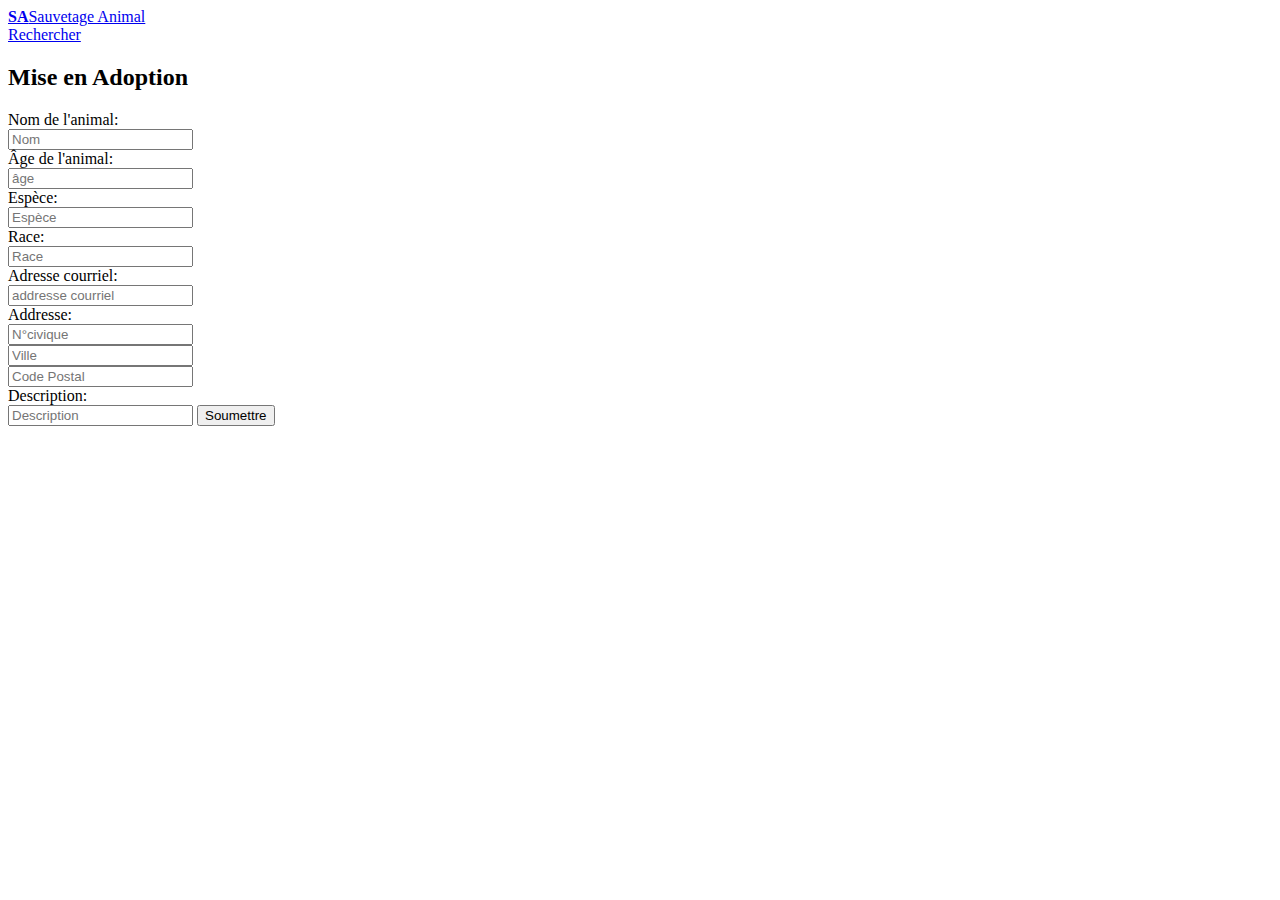
==== templates/adoption.html @ 2b270115 "Ajout et renommage des fichiers front-end" ====
<!DOCTYPE html>
<html lang="en">
<head>
    <meta charset="UTF-8">
    <meta name="viewport" content="width=device-width, initial-scale=1.0">
    <title>Mise en Adoption</title>
    <link rel="stylesheet" href="style/style.css">
</head>
<body>
    <!--barre de navigation-->
        <nav class="navbar">
            <div class="navbar__container">
                
                <a href="index.html" class = "navbar_item" id="adoption_logo"><b>SA</b>Sauvetage Animal</a>
                <div class="navbar_right">
                    <a href="#search" class="navbar_item">Rechercher</a>
                </div>
                
            </div>
        </nav>
        
    <!-- Mise en adoption section -->
    <div class="mise_adoption_top_middle"></div><h2 class="mise_adoption_top_middle">Mise en Adoption</h2></div>
    
    <div class="form__container"> 
        <form action="submit_form.py" method="post">
            <label for="nom_animal">Nom de l'animal:</label><br>
            <input type="text" id="nom_animal" name="nom_animal" placeholder="Nom" ><br>
            <span id="erreur-nom" class="erreur"></span>

            <label for="animal_age">Âge de l'animal:</label><br>
            <input type="text" id="animal_age" name="animal_age"placeholder="âge" ><br>
            <span id="erreur-age" class="erreur"></span>
            
            <label for="espece">Espèce:</label><br>
            <input type="text" id="espece" name="espece"placeholder="Espèce" ><br>
            <span id="erreur-espece" class="erreur"></span>

            <label for="race">Race:</label><br>
            <input type="text" id="race" name="race"placeholder="Race" ><br>
            <span id="erreur-race" class="erreur"></span>

            <label for="email">Adresse courriel:</label><br>
            <input type="text" id="email" name="email" placeholder="addresse courriel" ><br>
            <span id="erreur-email" class="erreur"></span>
        
            <label for="addresse">Addresse:</label><br>
            <input type="text" id="addresse" name="addresse"placeholder="N°civique" ><br>
            <span id="erreur-adresse" class="erreur"></span>

            <input type="text" id="ville" name="ville"placeholder="Ville" ><br>
            <span id="erreur-ville" class="erreur"></span>

            <input type="text" id="code_postal" name="code_postal"placeholder="Code Postal" ><br>
            <span id="erreur-code_postal" class="erreur"></span>

            <label for="description">Description:</label><br>
            <input type="text" id="description" name="description"placeholder="Description">
            <span id="erreur-description" class="erreur"></span>

            <input type="submit" id='soumettre'value="Soumettre">
  
    </div>
    <script src="script/script.js"></script>
</body>
</html>
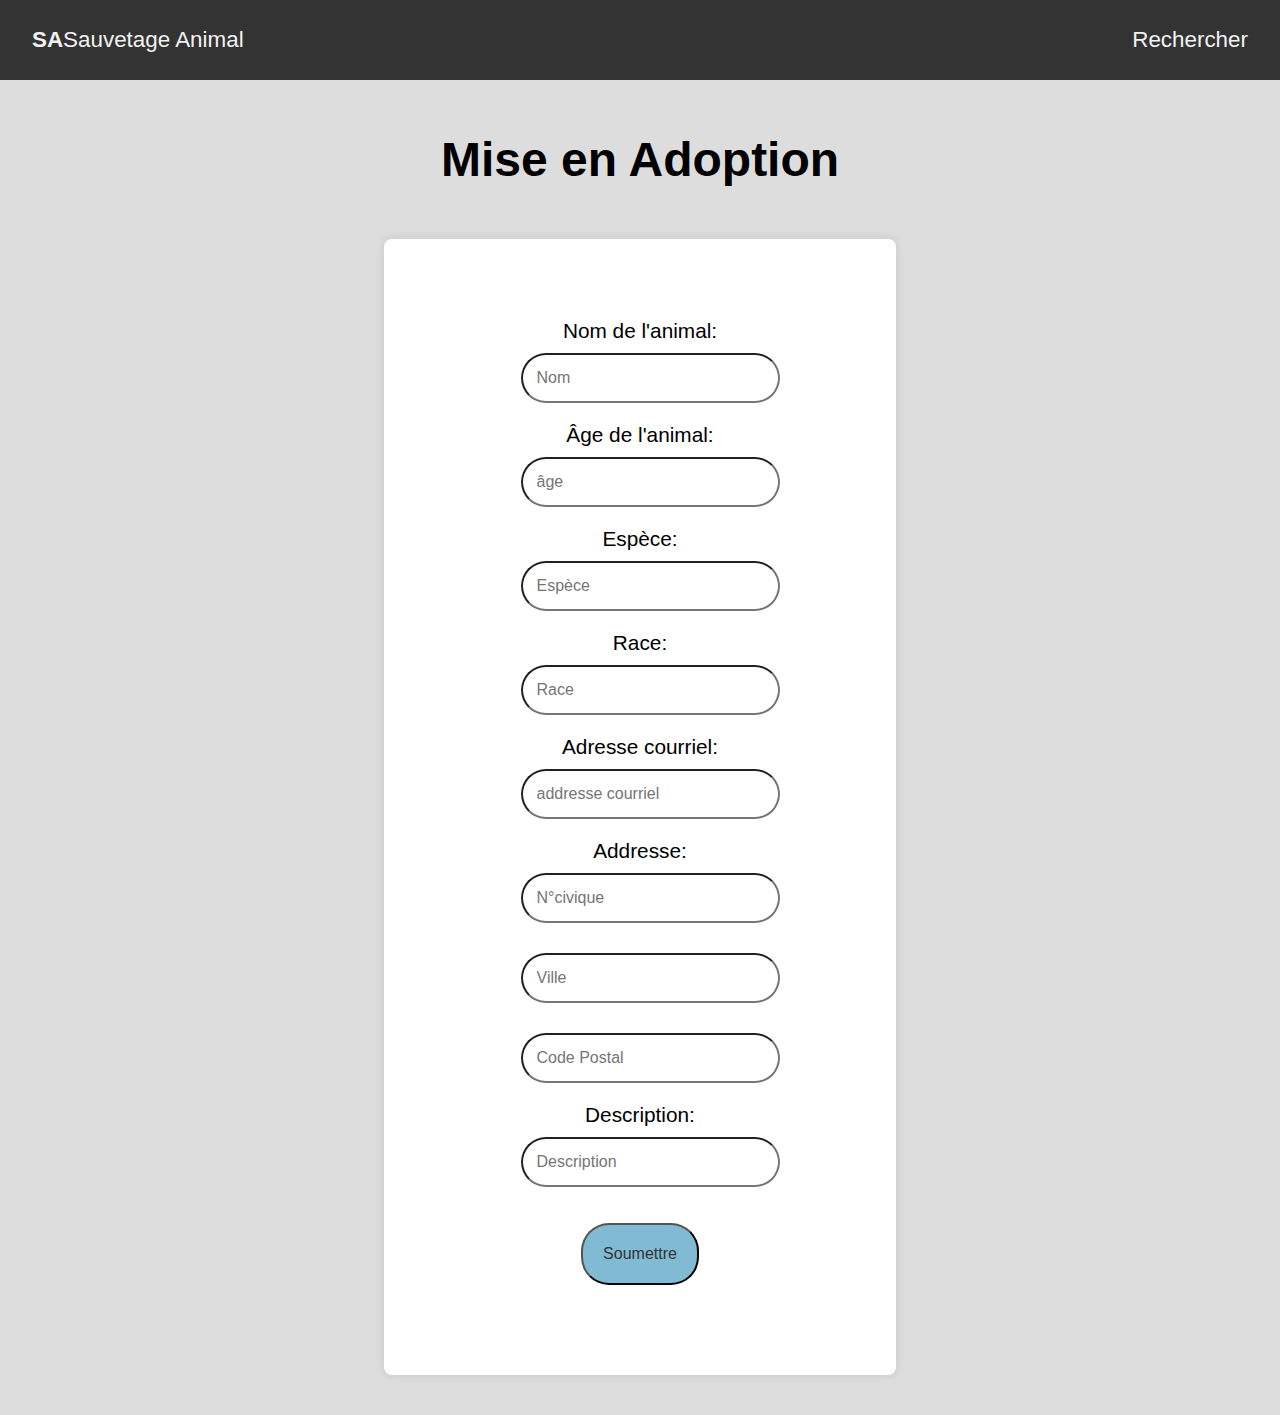
==== commit db8adbd1: "changement des noms de chemins de fichier" ====
--- a/templates/adoption.html
+++ b/templates/adoption.html
@@ -4,7 +4,7 @@
     <meta charset="UTF-8">
     <meta name="viewport" content="width=device-width, initial-scale=1.0">
     <title>Mise en Adoption</title>
-    <link rel="stylesheet" href="style/style.css">
+    <link rel="stylesheet" href="/static/css/style.css">
 </head>
 <body>
     <!--barre de navigation-->
@@ -61,6 +61,6 @@
             <input type="submit" id='soumettre'value="Soumettre">
   
     </div>
-    <script src="script/script.js"></script>
+    <script src="/static/js/script.js"></script>
 </body>
 </html>--- a/static/css/style.css
+++ b/static/css/style.css
@@ -0,0 +1,181 @@
+* {
+    box-sizing: border-box;
+    font-family: Arial, Helvetica, sans-serif;
+  }
+  
+  body {
+    margin: 0;
+    font-family: Arial, Helvetica, sans-serif;
+    background-color: #ddd;
+  }
+  .navbar{
+    height: 80px;
+    background-color: #333;
+  }
+
+  .navbar__container {
+    height: 80px;
+    background-color: #333;
+    display: flex;
+    align-items: center;
+    justify-content: space-between; 
+    padding: 2rem 1rem;
+  }
+  #adoption_logo {
+    text-align: center;
+    padding: 14px 16px;
+    float: left;
+  }
+  .navbar_item{
+    font-family: 'Trebuchet MS', 'Lucida Sans Unicode', 'Lucida Grande', 'Lucida Sans', Arial, sans-serif;
+    font-size: 1.4rem;
+    float:right;
+    display: block;
+    color: #f2f2f2;
+    text-align: center;
+    padding: 14px 16px;
+    text-decoration: none;
+    
+  }
+
+
+  .animal_accueil{
+    width: 100%;
+    align-items: center;
+    justify-content: center;
+    display:flex;
+    margin: 0 20px;
+  }
+  h1{
+    position: absolute;
+    top: 50%;
+    left: 50%;
+    transform: translate(-50%, -50%);
+    color:white;
+    font-family: 'Lexend';
+    font-size: 4rem;
+  }
+  main_container{
+    display: flex;
+  }
+  img{
+    max-width: 100%;
+    opacity: 1;
+    display: block;
+    width: 100%;
+    height: auto;
+    transition: .5s ease;
+    backface-visibility: hidden;
+  }
+  .moteur_rechercher_container{
+    margin:0 auto;
+    padding:10px 30px;
+    height: 200px;
+    align-items: center;
+    justify-content: center;
+    justify-items: center;
+  }
+  h2{
+    font-size: 2.2rem;
+    align-items: center;
+    justify-content: center;
+    margin: 5px 20px;
+    padding-bottom: 1rem;
+   
+  }
+
+  .search{
+    width:max-content;
+    display:flex;
+    align-items: center;
+    padding: 14px;
+    border-radius:28px;
+    background-color:#f6f6f6;
+    width:600px;
+  }
+  .valeur_recherche{
+    font-size :16px;
+    font-family:'Lexend',sans-serif;
+    color:#333333;
+    margin-left:14px;
+    outline: none;
+    border: none;
+    background: transparent;
+    flex:1;
+
+  }
+  .animaux_en_adoption{
+    background-color: #f6f6f6;
+    height: 480px;
+  }
+form {
+
+    margin: 80px auto;
+    justify-content: center;
+    align-items: center;
+}
+
+.form__container {
+    display: flex;
+    flex-direction: column; 
+    max-width: 100%;
+    max-height: 100%; 
+    background-color: #fff;
+    border-radius: 8px;
+    border-style: none;
+    box-shadow: 0 0 10px rgba(0, 0, 0, 0.1);
+    text-align: center;
+    width: 40%; 
+    margin: auto; 
+    align-items: center;
+    margin-bottom: 40px;
+}
+
+label {
+    font-size: 1.3rem;
+    margin: 10px;
+    text-align: center;   
+}
+
+input {
+    margin: 10px 10px;
+    padding: 14px ;
+    border-radius: 28px;
+    background-color: #f6f6f6;
+    width: 100%;
+    font-size: 16px;
+    font-family: 'Lexend', sans-serif;
+    color: #333333;
+    background: transparent;
+    flex: 1;
+    box-sizing: border-box; 
+}
+
+.mise_adoption_top_middle {
+    font-family: 'Trebuchet MS', 'Lucida Sans Unicode', 'Lucida Grande', 'Lucida Sans', Arial, sans-serif;
+    font-size: 3rem;
+    color: black;
+    padding-bottom: 2rem; 
+    text-align: center; 
+    margin-bottom: 20px;
+
+
+   
+
+}
+
+#soumettre {
+    background: #80bbd3;
+    width: max-content;
+    padding: 20px;
+    margin-top: 1rem;
+    border-radius: 28px;
+    cursor: pointer; 
+}
+
+.erreur{
+    color:red;
+    display:block;
+    font-style: italic;
+    padding: 5px;
+}